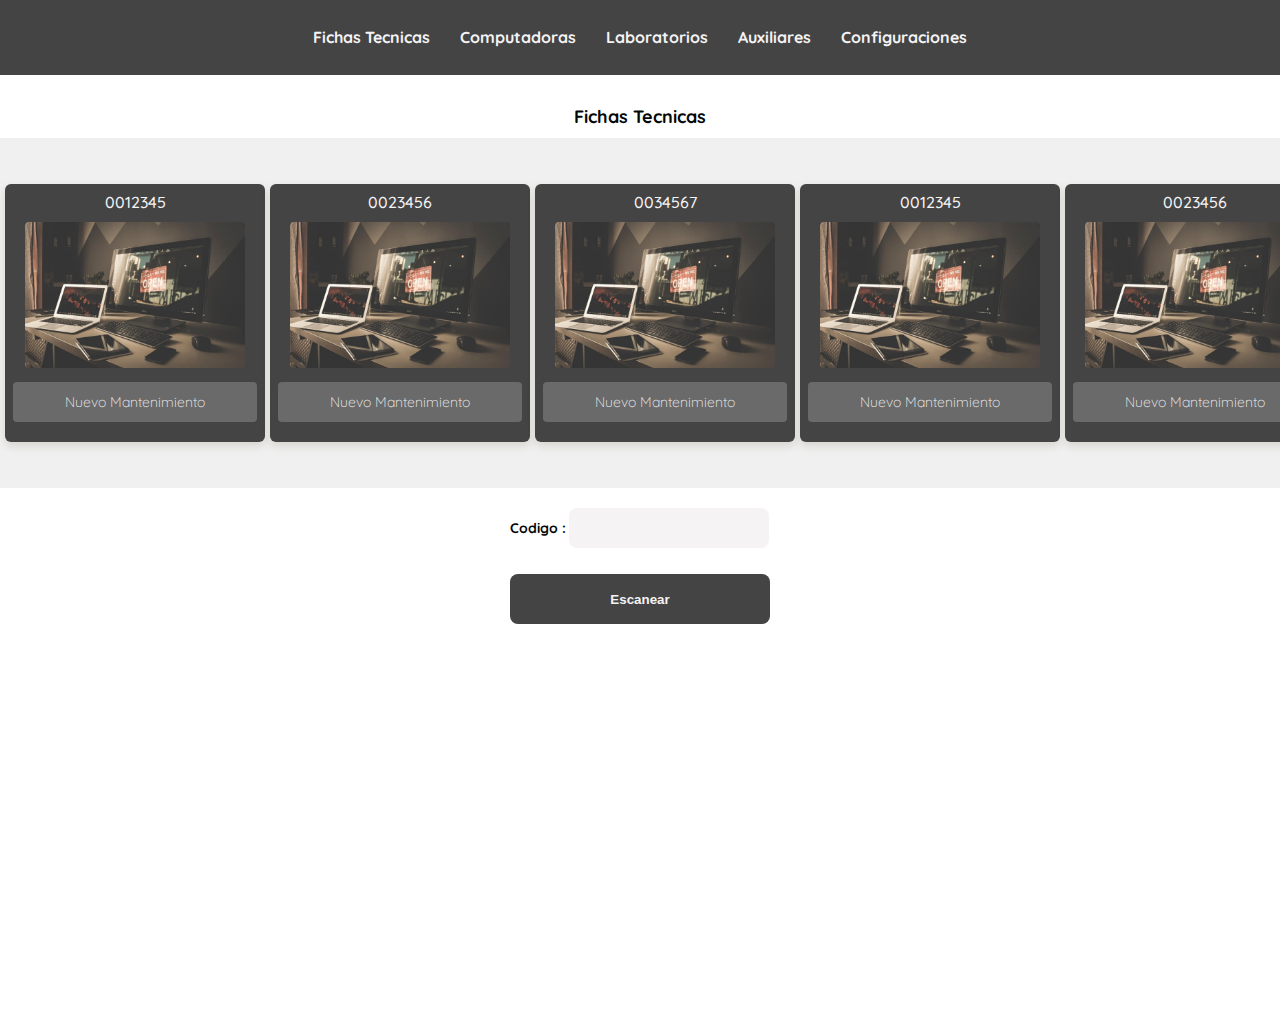
==== computers.html @ 14c87fcf "mejorando el menu" ====
<!DOCTYPE html>
<html lang="en">
<head>
    <meta charset="UTF-8">
    <meta http-equiv="X-UA-Compatible" content="IE=edge">
    <meta name="viewport" content="width=device-width, initial-scale=1.0">
    <title>Document</title>
    <link rel="preconnect" href="https://fonts.googleapis.com">
    <link rel="preconnect" href="https://fonts.gstatic.com" crossorigin>
    <link href="https://fonts.googleapis.com/css2?family=Quicksand:wght@300;500;700&display=swap" rel="stylesheet">
    <link rel="stylesheet" href="https://use.fontawesome.com/releases/v5.15.4/css/all.css" integrity="sha384-DyZ88mC6Up2uqS4h/KRgHuoeGwBcD4Ng9SiP4dIRy0EXTlnuz47vAwmeGwVChigm" crossorigin="anonymous"/>
    <link rel="stylesheet" href="./style.css">
</head>
<body class="search--ficha--body">
    <header class="search--ficha--header">
        <h2>Fichas Tecnicas</h2>
        <i class="fas fa-ellipsis-v search--ficha--i--menu" onclick="desplegar_menu()"></i>
        <nav class="search--ficha--nav" id="search--ficha--nav">
            <hr>
            <ul>
                <li><a href="search_ficha_tecnica.html"><i class="fas fa-clipboard icon"></i>Fichas Tecnicas</a></li>
                <li><a href="computers.html"><i class="fas fa-desktop icon"></i>Computadoras</a></li>
                <li><a href="#"><i class="fas fa-university icon"></i>Laboratorios</a></li>
                <li><a href="#"><i class="fas fa-user icon"></i>Auxiliares</a></li>
                <li><a href="settings.html"><i class="fas fa-cogs icon"></i>Configuraciones</a></li>
            </ul>
        </nav>
    </header>
    <main class="search--ficha--main">
        <section class="search--ficha--slider" id="search--ficha--slider">
            <article class="search--ficha--slider--article">
                <div class="search--ficha--slider--i--div" id="search--ficha--slider--i--div">
                    <i class="fas fa-times" onclick="cerrar()"></i>
                    <img src="./assets/img/qr.png" alt="imagen Qr">
                </div>
                <h3>0012345</h3>
                <i class="fas fa-qrcode search--ficha--slider--i" id="search--ficha--slider--i" onclick="desplegar_qr()"></i>
                <img class="img-computer" src="./assets/img/scomputer.jpg" alt="Imagen de la computadora">
                <button class="search--ficha--btn--primary--card"><a href="new_maintenance.html">Nuevo Mantenimiento</a></button>
            </article>
            <article class="search--ficha--slider--article">
                <div class="search--ficha--slider--i--div" id="search--ficha--slider--i--div2">
                    <i class="fas fa-times" onclick="cerrar2()"></i>
                    <img src="./assets/img/qr.png" alt="imagen Qr">
                </div>
                <h3>0023456</h3>
                <i class="fas fa-qrcode search--ficha--slider--i" id="search--ficha--slider--i2" onclick="desplegar_qr2()"></i>
                <img class="img-computer" src="./assets/img/scomputer.jpg" alt="Imagen de la computadora">
                <button class="search--ficha--btn--primary--card"><a href="new_maintenance.html">Nuevo Mantenimiento</a></button>
            </article>
            <article class="search--ficha--slider--article">
                <div class="search--ficha--slider--i--div" id="search--ficha--slider--i--div3">
                    <i class="fas fa-times" onclick="cerrar3()"></i>
                    <img src="./assets/img/qr.png" alt="imagen Qr">
                </div>
                <h3>0034567</h3>
                <i class="fas fa-qrcode search--ficha--slider--i" id="search--ficha--slider--i3" onclick="desplegar_qr3()"></i>
                <img class="img-computer" src="./assets/img/scomputer.jpg" alt="Imagen de la computadora">
                <button class="search--ficha--btn--primary--card"><a href="new_maintenance.html">Nuevo Mantenimiento</a></button>
            </article>
            <article class="search--ficha--slider--article">
                <div class="search--ficha--slider--i--div" id="search--ficha--slider--i--div">
                    <i class="fas fa-times" onclick="cerrar()"></i>
                    <img src="./assets/img/qr.png" alt="imagen Qr">
                </div>
                <h3>0012345</h3>
                <i class="fas fa-qrcode search--ficha--slider--i" id="search--ficha--slider--i" onclick="desplegar_qr()"></i>
                <img class="img-computer" src="./assets/img/scomputer.jpg" alt="Imagen de la computadora">
                <button class="search--ficha--btn--primary--card"><a href="new_maintenance.html">Nuevo Mantenimiento</a></button>
            </article>
            <article class="search--ficha--slider--article">
                <div class="search--ficha--slider--i--div" id="search--ficha--slider--i--div2">
                    <i class="fas fa-times" onclick="cerrar2()"></i>
                    <img src="./assets/img/qr.png" alt="imagen Qr">
                </div>
                <h3>0023456</h3>
                <i class="fas fa-qrcode search--ficha--slider--i" id="search--ficha--slider--i2" onclick="desplegar_qr2()"></i>
                <img class="img-computer" src="./assets/img/scomputer.jpg" alt="Imagen de la computadora">
                <button class="search--ficha--btn--primary--card"><a href="new_maintenance.html">Nuevo Mantenimiento</a></button>
            </article>
            <article class="search--ficha--slider--article">
                <div class="search--ficha--slider--i--div" id="search--ficha--slider--i--div3">
                    <i class="fas fa-times" onclick="cerrar3()"></i>
                    <img src="./assets/img/qr.png" alt="imagen Qr">
                </div>
                <h3>0034567</h3>
                <i class="fas fa-qrcode search--ficha--slider--i" id="search--ficha--slider--i3" onclick="desplegar_qr3()"></i>
                <img class="img-computer" src="./assets/img/scomputer.jpg" alt="Imagen de la computadora">
                <button class="search--ficha--btn--primary--card"><a href="new_maintenance.html">Nuevo Mantenimiento</a></button>
            </article>
        </section>
        <form action="">
            <div class="search--ficha--position">
                <label for="codigo">Codigo :</label>
                <input type="text" id="codigo" class="search--ficha--input--codigo">
                <i class="fas fa-search search--ficha--i--search"></i>
            </div>
            <input type="button" value="Escanear" class="search--ficha--btn--primary">
        </form>
    </main>
    <div class="search--ficha--color-opaco" id="search--ficha--color-opaco" onclick="desaparecer()"></div>
    <script src="./main.js"></script>
</body>
</html>
---- style.css ----
:root {
    /*Paleta de colores claros*/
    --white--l: #ffffff;
    --dark--gray--l: #746f6b;
    --light--gray--l: #c6c2b9;
    --text--input--field: #f5f3f4;
    --text--input--field2: #f7f7f7;
    --black--l: #030708;

    /*paleta de colores oscuro*/
    --white--d: #f8f8f8;
    --black--d: #080808;
    --light--gray--d: #6a6a6a;
    --dark--gray--d: #393939;


    /*Paleta de colores de Manjaro*/
    --green--m: #34be5b;
    --black--m: #111111;
    --light--gray--m: #8c8c8c;
    --white--m: #fcfefd;
    --dark--gray--m: #444444; 

    --sm: 14px;
    --md: 16px;
    --lg: 18px;
}

*{
    margin: 0;
    padding: 0;
    box-sizing: border-box;
}

html {
    font-size: 62.5%;
    font-family: 'Quicksand', sans-serif;
}

li {
    list-style: none;
}

a {
    text-decoration: none;
    color: var(--text--input--field);
}

/*index*/
.index--body {
    display: flex;
    flex-direction: column;
    justify-content: center;
    align-items: center;
    width: 100%;
    height: 100vh;
}

.index--logo {
    width: 250px;
    height: auto;
    margin-bottom: 40px;
}

.index--main{
    margin: 0 auto;
    padding: 20px;
}

.index--main .message{
    color: red;
    font-size: var(--sm);
    margin-bottom: 10px;
    text-align: center;
}

.index--main form {
    display: flex;
    flex-direction: column;
    margin: 0 auto;
    width: 260px;
    height: auto
}

.index--main form label {
    font-size: var(--sm);
    color: var(--black--l);
    font-weight: bold;
    margin-bottom: 4px;

}

.index--main form input {
    background-color: var(--text--input--field);
    font-size: var(md);
    border: none;
    border-radius: 8px;
    padding: 6px;
    height: 40px;
    margin-bottom: 12px;
}

.index--main .index--btn--primary {
    background-color: var(--dark--gray--m);
    color: var(--text--input--field);
    font-weight: bold;
    height: 50px;
    cursor: pointer;
    width: 100%;
    margin-top: 14px;
}


/*New--pass*/
.new--pass--body {
    display: flex;
    flex-direction: column;
    justify-content: center;
    align-items: center;
    width: 100%;
    height: 100vh;
}

.new--pass--logo {
    width: 250px;
    height: auto;
    margin-bottom: 5px;
}

.new--pass--main {    
    padding: 20px;
}

.new--pass--main--section--upper {
    text-align: center;
    margin-bottom: 30px;
}

.new--pass--main--section--upper h1 {
    font-size: var(--lg);
}

.new--pass--main--section--upper p {
    font-size: var(--sm);
    color: var(--dark--gray--l);
}

.new--pass--main--section--lower{
    margin: 0 auto;
    width: 260px;
    height: auto;
}

.new--pass--main--section--lower form {
    display: flex;
    flex-direction: column;
}

.new--pass--main--section--lower form label {
    font-size: var(--sm);
    color: var(--black--l);
    font-weight: bold;
    margin-bottom: 4px;

}

.new--pass--main--section--lower form input {
    background-color: var(--text--input--field);
    font-size: var(md);
    border: none;
    border-radius: 8px;
    padding: 6px;
    height: 40px;
    margin-bottom: 12px;
}

.new--pass--main--section--lower .new--pass--btn--primary {
    background-color: var(--dark--gray--m);
    color: var(--text--input--field);
    font-weight: bold;
    height: 50px;
    cursor: pointer;
    width: 100%;
    margin-top: 14px;
}

/* Search ficha*/

.search--ficha--body{
    position: relative;
    width: 100%;
    height: 100vh;
}

.search--ficha--color-opaco {
    background-color: rgba(8, 8, 8, 0.3);
    position: fixed;
    top: 0;
    left: 0;
    right: 0;
    bottom: 0vh;
    display: none;
}

.search--ficha--header {
    display: flex;
    justify-content: space-between;
    padding: 20px;
    background-color: var(--dark--gray--m);
    color: var(--text--input--field);
}

.search--ficha--i--menu {
    font-size: 30px;
}

.search--ficha--nav {
    display: none;
    font-size: var(--md);
    font-weight: bold;
    line-height: 45px;
    background-color: var(--dark--gray--m);
    border-radius: 15px 15px 0 0;
    position: fixed;
    left: 0;
    bottom: 0;
    padding-left: 30px;
    padding-right: 30px;
    padding-top: 20px;
    width: 100%;
    height: 45vh;
    z-index: 1;
}

.search--ficha--nav a {
    display: flex;
    width: 100%;

}

.search--ficha--nav .icon {
    display: flex;
    width: 15%;
    height: auto;
    justify-content: center;
    align-items: center;
}

hr {
    width: 35px;
    height: 5px;
    margin: 0 auto 10px auto;
    background-color: var(--text--input--field);
    border: none;
    border-radius: 5px;
}

.search--ficha--header h2 {
    align-self: center;
    font-size: var(--lg);
}

.search--ficha--main {
    display: flex;
    flex-direction: column;
    width: 100%;
    height: 100vh;
}

.search--ficha--slider {
    display: flex;
    width: 100%;
    height: auto;
    background-color: #f0f0f0;
    overflow-x: scroll;
    overscroll-behavior-x: contain;
    scroll-snap-type: x proximity;
    gap: 5px;
    margin-top: 10px;
    margin-bottom: 20px;
    padding-top: 20px;
    padding-bottom: 20px;
    padding-left: 5px;
}

.search--ficha--slider--article{
    position: relative;
    scroll-snap-align: center;
    background-color: var(--dark--gray--m);
    color: var(--text--input--field);
    width: 70%;
    height: auto;
    max-width: 300px;
    min-width: 260px;
    padding: 8px;
    margin: auto 0;
    border: 0;
    border-radius: 6px;
    box-shadow: 0 4px 8px rgba(89, 73, 38, 0.16);
}

.search--ficha--slider--article h3 {
    text-align: center;
    font-size: var(--md);
    font-weight: 500;
}

.search--ficha--slider--i--div{
    display: none;
    position: absolute;
    width: 100%;
    height: 100%;
    top: 0;
    right: 0;
    left: 0;
    bottom: 0;
    background-color: var(--dark--gray--m);
    border: 0;
    border-radius: 6px;
}


.search--ficha--slider--i--div i {
    float: right;
    font-size: 25px;
    margin: 8px 8px;
}

.search--ficha--slider--i {
    position: absolute;
    display: block;
    top: 0;
    right: 0;
    font-size: 20px;
    margin: 8px;
}
/*
.search--ficha--slider--i--div--b {
    display: block;
}

.prueba{
    display:  block !important;
}

.search--ficha--slider--i--c {
    display: none;
}
*/
.search--ficha--slider--i--div img{
    display: block;
    width: 75%;
    height: auto;
    margin-top: 35px;
    margin-left: 30px;
    margin-bottom: 25px;
    
}

.img-computer {
    display: block;
    margin: 10px auto 0;
    width: 90%;
    height: auto;
    border: 0;
    border-radius: 4px;
}

.search--ficha--btn--primary--card {
    font-size: var(--sm);
    border: none;
    border-radius: 4px;
    padding: 6px;
    height: 40px;
    margin-bottom: 12px;
    background-color: var(--light--gray--d);
    color: var(--text--input--field);
    font-family: 'Quicksand', sans-serif;
    font-weight: 300;
    cursor: pointer;
    width: 100%;
    margin-top: 14px;
}

.search--ficha--main form{
    margin: 0 auto;
    width: 260px;
    height: auto;
}

.search--ficha--position {
    position: relative;
}

.search--ficha--main form label {
    font-size: var(--sm);
    color: var(--black--l);
    font-weight: bold;
    margin-bottom: 4px;

}

.search--ficha--main form input {
    background-color: var(--text--input--field);
    font-size: var(md);
    border: none;
    border-radius: 8px;
    padding: 6px;
    height: 40px;
    margin-bottom: 12px;
}

.search--ficha--input--codigo {
    width: 77%;
}

.search--ficha--i--search {
    position: absolute;
    font-size: 20px;
    top: 10px;
    right: 10px;

}

.search--ficha--main .search--ficha--btn--primary {
    background-color: var(--dark--gray--m);
    color: var(--text--input--field);
    font-weight: bold;
    height: 50px;
    cursor: pointer;
    width: 100%;
    margin-top: 14px;
}

/*new_maintenance*/


.new--maintenance--header{
    position: absolute;
    bottom: 0;
    width: 100%;
    height: auto;
    background-color: var(--dark--gray--m);
}

.new--maintenance--movile{
    display: flex;
    justify-content: space-around;
    align-items: center;
    height: 50px;
}

.new--maintenance--desktop {
    display: none;
}

.menu--menu--home{
    font-size: 15px;
    color: var(--text--input--field);
}

.new--maintenance--movile li a i {
    font-size: 20px;
}

.menu--home { 
    position: absolute;
    display: none;
    flex-direction: column;
    justify-content: space-between;
    right: 10px;
    bottom: 50px;
    width: 50px;
    height: 200px;
    z-index: 3;
}

.menu--home li {
    width: 100%;
    height: 20%;   
}

.menu--home li a {
    display: inline-block;
    width: 100%;
    height: 100%;
}

.menu--home .icon {
    display: flex;
    font-size: 25px;
    justify-content: center;
    align-items: center;
    width: 100%;
    height: 100%;
    color: var(--dark--gray--d);
}

.new--maintenance--main {
    position: relative;
    display: flex;
    flex-direction: column;
    align-items: center;
    width: 100%;
    height: 74vh;
    z-index: 1;
}

.new--maintenance--container {
    width: 100%;
    height: 100%;
    padding: 5%;
    overflow-y: scroll;
}

.new--maintenance--btn--primary--guardar {
    position: absolute;
    bottom: -25px;
    background-color: var(--dark--gray--m);
    color: var(--text--input--field);
    width: 70%;
    height: 50px;
    cursor: pointer;
    border: none;
    border-radius: 8px;
    padding: 10px;
    font-family: 'Quicksand', sans-serif;
    font-weight: bold;
    font-size: var(--sm);
}

.new--maintenance--container section {
    width: 100%;
    height: auto;
    margin-left: auto;
    margin-right: auto;
}

.new--maintenance--container h2 {
    text-align: center;
    margin-top: 20px;
    margin-bottom: 20px;
}

.new--maintenance--container section label {
    display: inline-block;
    font-size: var(--sm);
    color: var(--black--l);
    font-weight: bold;
    margin-top: 10px;
    width: 100%;
    text-align: start;
}

.new--maintenance--main section input {
    background-color: var(--text--input--field);
    font-size: var(md);
    border: none;
    border-radius: 8px;
    padding: 6px;
    width: 100%;
    height: 40px;
    margin-bottom: 12px;
}

.logico {
    margin-bottom: 25px;
}

.new--maintenance--btn--primary {
    display: flex;
    justify-content: space-between;
    align-items: center;
    background-color: #f0f0f0;
    color: var(--dark--gray--d);
    width: 100%;
    height: 50px;
    cursor: pointer;
    border: none;
    border-radius: 4px;
    padding: 20px;
    font-family: 'Quicksand', sans-serif;
    font-weight: bold;
    font-size: var(--sm);
    margin-bottom: 1px;
}

.cambio {
    background-color: #444444;
    color: #f5f3f4;
}

.cambio--icon--circle {
    display: none !important;
}

.cambio--icon--check{
    display: block !important; 
}

.check--circle--i {
    display: none;
}

.circle--i {
    display: block;
    color: #c6c2b9;
}

/*record*/


.record-main {
    display: flex;
    flex-direction: column;
    align-items: center;
    justify-content: center;
}

.record--section {
    width: 90%;
    margin-bottom: 50px;
}

.record--btn--primary {
    display: flex;
    justify-content: space-between;
    align-items: center;
    background-color: #f0f0f0;
    color: var(--dark--gray--d);
    width: 100%;
    height: 50px;
    cursor: pointer;
    border: none;
    border-radius: 4px;
    padding: 20px;
    font-family: 'Quicksand', sans-serif;
    font-weight: bold;
    font-size: var(--sm);
    margin-bottom: 1px;
}

.record-main section h2 {
    text-align: center;
    margin-top: 20px;
    margin-bottom: 20px;
}

.record-main section label {
    display: inline-block;
    font-size: var(--sm);
    color: var(--black--l);
    font-weight: bold;
    margin-top: 10px;
    width: 100%;
    text-align: start;
}

.pdfview {
    display: none;
    width: 90%;
    height: auto;
    border-radius: 8px;
    margin-bottom: 100px;
}

.generate--pdf a {
    color: var(--dark--gray--d);
    width: 100%;
}

.record--detalle--de--mantenimiento {
    display: none;
}

/*helpers*/

.search--ficha--slider--article--helpers{
    position: relative;
    scroll-snap-align: center;
    background-color: var(--dark--gray--m);
    color: var(--text--input--field);
    width: 70%;
    height: auto;
    max-width: 300px;
    min-width: 260px;
    padding: 8px;
    margin: auto 0;
    border: 0;
    border-radius: 6px;
    box-shadow: 0 4px 8px rgba(89, 73, 38, 0.16);
}

.search--ficha--slider--article--helpers h3{
    display: inline;
    font-size: var(--md);
}

.perfil {
    display: block;
    margin: 10px auto 0;
    width: 90%;
    height: auto;
    border: 0;
    border-radius: 50%;
}

.info{
    float: right;
    font-size: 25px;
    margin: 0;
}


/*settings*/
.settings--main {
    display: flex;
    flex-direction: column;
    justify-content: center;
    align-items: center;
    width: 100%;
    height: 100vh;
}

.settings--section {
    display: flex;
    justify-content: center;
    align-items: center;
    width: 90%;
    height: 200px;
    padding-left: 70px;
    padding-right: 70px;
}

.settings--section--div {
    display: flex;
    flex-direction: column;
    justify-content: space-around;
    align-items: center;
    width: 90%;
}

.settings--section--div--right {
    position: relative;
}

.settings--section--buttons {
    border: none;
    border-radius: 50%;
    padding: 6px;
    width: 60px;
    height: 60px;
    background-color: var(--light--gray--d);
    color: var(--text--input--field);
    cursor: pointer;

}

.settings--section--div label{
    font-size: var(--sm);
    color: var(--dark--gray--d);
    margin-left: 5px;
    margin-right: 5px;
}

.sub--buttons {
    position: absolute;
    display: flex;
    flex-direction: column;
    justify-content: space-between;
    align-items: flex-end;
    right: -50px;
    width: 100px;
    height: 170px;
}

.settings--section--buttons--mantenimiento {
    width: 50px;
    height: 50px;
    border: none;
    border-radius: 50%;
    background-color: var(--light--gray--d);
    color: var(--text--input--field);
    cursor: pointer;
}

.down--button,
.up--button {
    margin-right: 20px;
}



@media (min-width: 600px) {

    /*Search_ficha_tecnica*/

    .search--ficha--i--menu {
        display: none;
    }

    hr {
        display: none;
    }

    .search--ficha--header {
        display: flex;
        flex-direction: column;
        background-color: #ffffff;
        padding: 0;
    }

    .search--ficha--header h2{
        order: 1;
        color: var(--black--l);
        margin-top: 30px;
    }

    .search--ficha--nav{
        display: block;
        background-color: var(--dark--gray--m);
        font-size: var(--md);
        font-weight: bold;
        color: var(--white--l);
        position: static;
        border-radius: 0 0 0 0 ;
        width: 100%;
        height: auto;
        padding: 0;
    }

    .search--ficha--nav .icon{
        display: none;
    }

    .search--ficha--header nav ul {
        display: flex;
        justify-content: center;
    }

    .search--ficha--header nav ul li {
        margin: 15px;
    }

    .search--ficha--slider {
        width: 100%;
        height: 350px;
    }
    
    .search--ficha--slider article {
        width: 250px;
        height: auto;
    }

    .search--ficha--slider--i--div img{
        margin-top: 4rem;
        margin-left: 3rem;
    }

    /*New_manteinance*/

    .new--maintenance--body {
        display: grid;
        grid-template-columns: 0.6fr 3.4fr;
    }

    .new--maintenance--header{
        position: static;
    }

    .new--maintenance--header nav {
        height: 100%;
    }

    .new--maintenance--desktop {
        display: block;
        height: 50vh;
        padding-top: 20px;
        padding-left: 20px;
        padding-right: 10px;
    }

    .new--maintenance--desktop li{
        margin-top: 20px;
        
    }

    .new--maintenance--desktop li a {
        font-size: var(--lg);
    }

    .new--maintenance--movile {
        display: none;
    }

    .new--maintenance--main {
        width: 100%;
        height: 100%;
    }

    .new--maintenance--container {
        display: grid;
        grid-template-columns: 1fr 1fr 1fr;
        gap: 10px;
        padding: 20px;
        overflow: hidden;
    }

    .new--maintenance--container section h2 {
        margin-top: 10px;
    }

    .new--maintenance--btn--primary--guardar {
        position: fixed;
        right: 10px;
        bottom: 10px;
        width: 200px;
    }

    /*Record*/
    .record--body {
        display: grid;
        grid-template-columns: 0.6fr 3.4fr;
        gap: 15px;
    }
    
    .record-main {
        display: grid;
        grid-template-columns: 0.6fr 2.4fr;
        align-self: flex-start;
        align-items: flex-start;
        gap: 15px;
    }

    .record--section{
        width: 100%;
    }

    .pdfview {
        margin-top: 20px;
        display: block;
        width: 98%;
        height: 100vh;
        border-radius: 20px;
    }

    .record--detalle--de--mantenimiento {
        display: grid;
        grid-template-columns: 1fr 1fr 1fr;
        padding: 20px;
        gap: 15px;
        width: 100%;
        display: none;
    }
    
    .record--detalle--de--mantenimiento h2 {
        text-align: center;
        margin-top: 20px;
        margin-bottom: 20px;
    }
    
    .record--detalle--de--mantenimiento label {
        display: inline-block;
        font-size: var(--sm);
        color: var(--black--l);
        font-weight: bold;
        margin-top: 10px;
        width: 100%;
        text-align: start;
    }
    
    .record--label--input--detail {
        font-size: var(md);
        border: none;
        border-bottom: 1px solid var(--dark--gray--d);
        padding: 6px;
        width: 100%;
        height: 40px;
        margin-bottom: 15px;
    }

    .record--btn--primary--detail {
        display: flex;
        justify-content: space-between;
        align-items: center;
        color: var(--dark--gray--d);
        width: 100%;
        height: auto;
        border: none;
        border-bottom: 1px solid var(--dark--gray--d);
        font-family: 'Quicksand', sans-serif;
        font-weight: 500;
        font-size: var(--sm);
        margin-bottom: 15px;
        background-color: white;
    }

    /*setting*/
    .settings--section {
        width: 40%;
    }
}
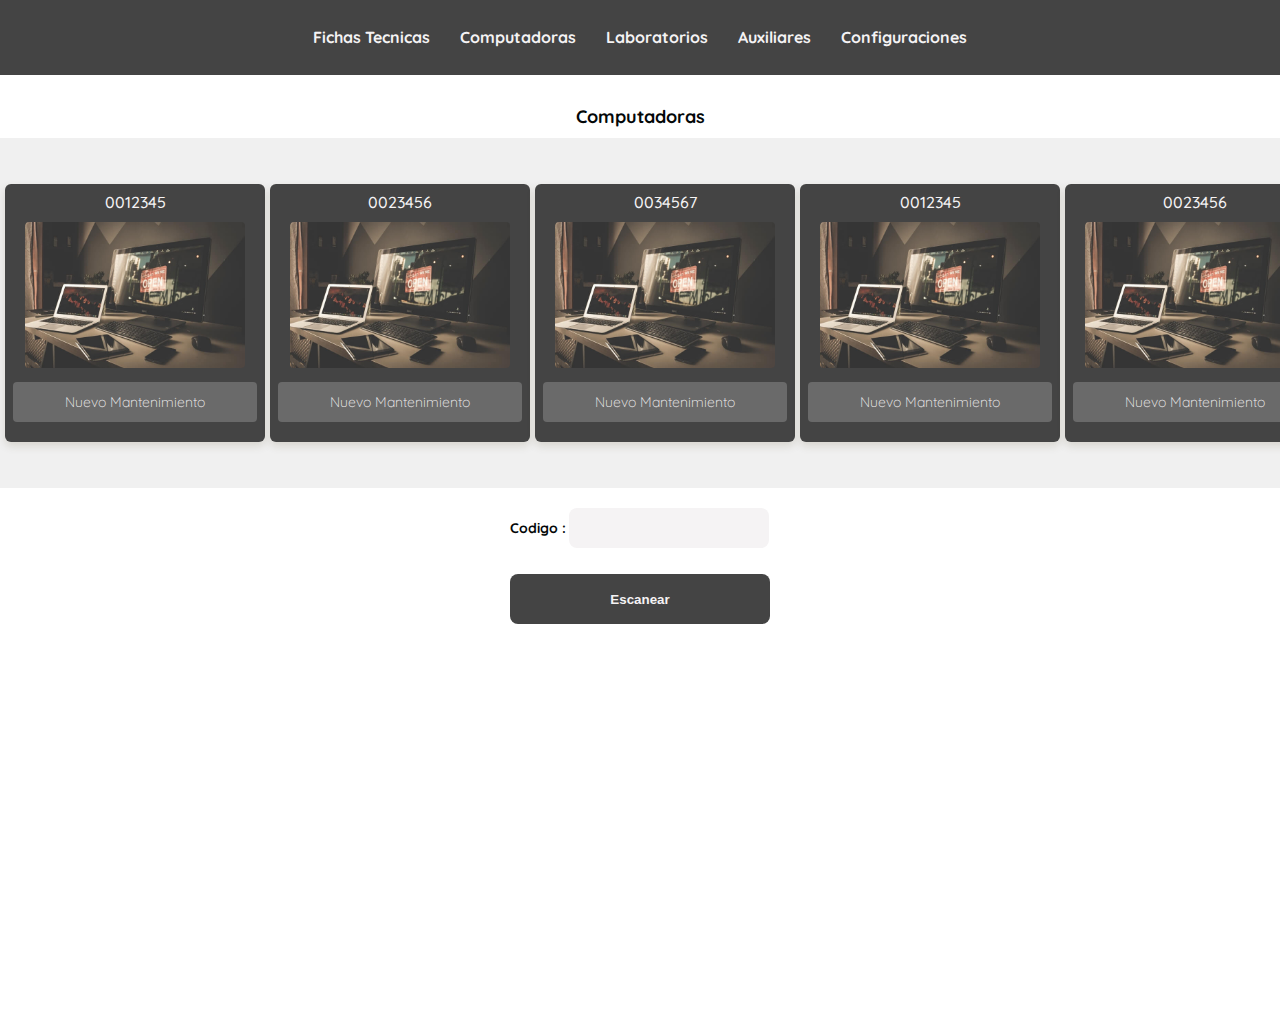
==== commit 97da1424: "mejorando el menu3" ====
--- a/computers.html
+++ b/computers.html
@@ -13,15 +13,15 @@
 </head>
 <body class="search--ficha--body">
     <header class="search--ficha--header">
-        <h2>Fichas Tecnicas</h2>
+        <h2>Computadoras</h2>
         <i class="fas fa-ellipsis-v search--ficha--i--menu" onclick="desplegar_menu()"></i>
         <nav class="search--ficha--nav" id="search--ficha--nav">
             <hr>
             <ul>
                 <li><a href="search_ficha_tecnica.html"><i class="fas fa-clipboard icon"></i>Fichas Tecnicas</a></li>
                 <li><a href="computers.html"><i class="fas fa-desktop icon"></i>Computadoras</a></li>
-                <li><a href="#"><i class="fas fa-university icon"></i>Laboratorios</a></li>
-                <li><a href="#"><i class="fas fa-user icon"></i>Auxiliares</a></li>
+                <li><a href="laboratories.html"><i class="fas fa-university icon"></i>Laboratorios</a></li>
+                <li><a href="helpers.html"><i class="fas fa-user icon"></i>Auxiliares</a></li>
                 <li><a href="settings.html"><i class="fas fa-cogs icon"></i>Configuraciones</a></li>
             </ul>
         </nav>
--- a/style.css
+++ b/style.css
@@ -463,6 +463,10 @@
     font-size: 20px;
 }
 
+.new--maintenance--movile li i {
+    font-size: 20px;
+}
+
 .menu--home { 
     position: absolute;
     display: none;
@@ -787,6 +791,10 @@
 .down--button,
 .up--button {
     margin-right: 20px;
+}
+
+.icon--setting {
+    font-size: 20px;
 }
 
 
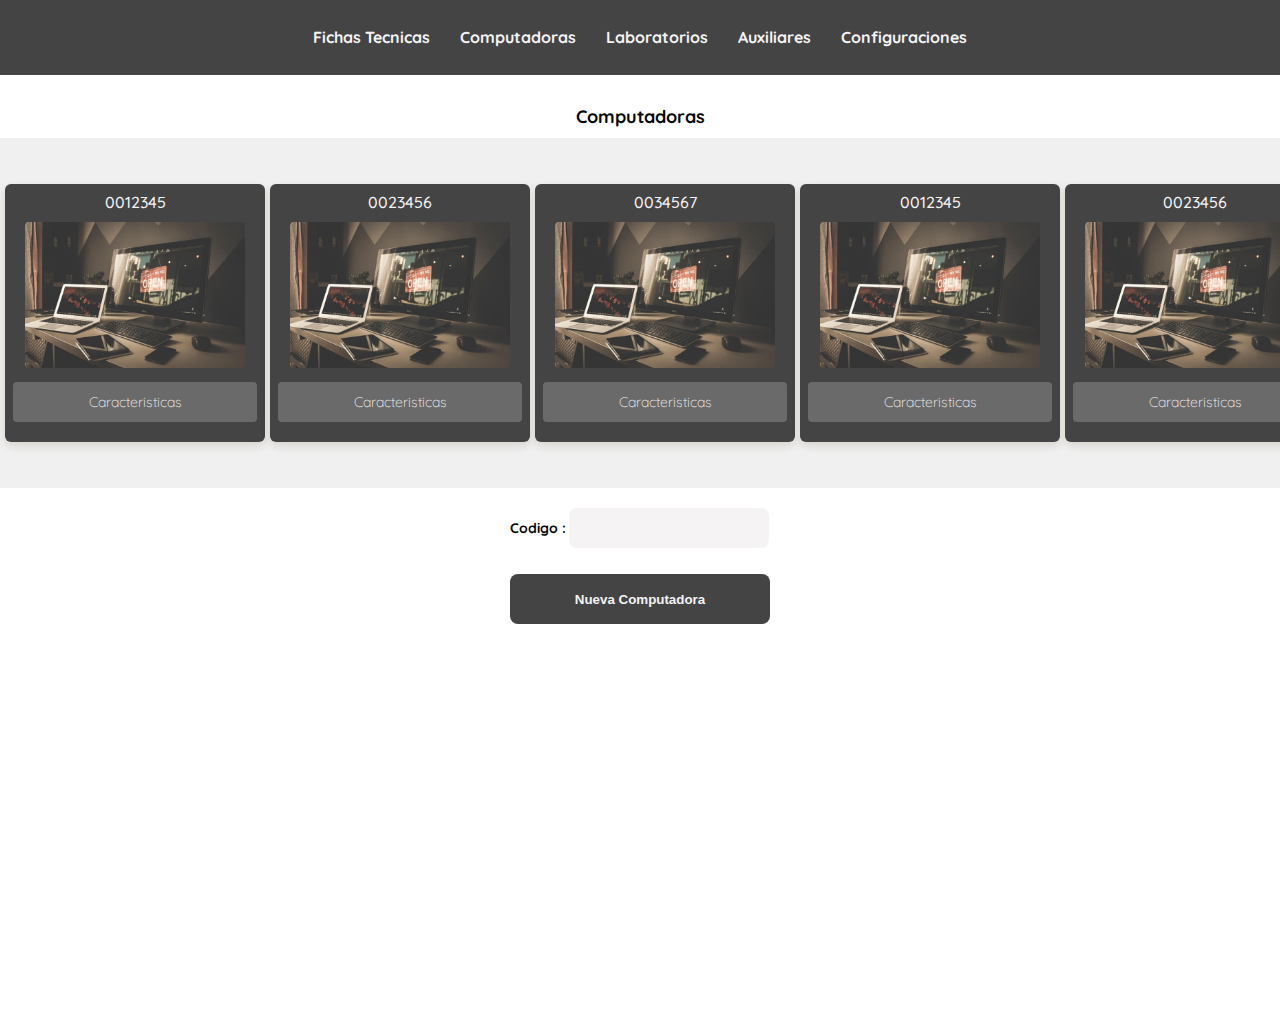
==== commit 74525601: "mejorando el menu4" ====
--- a/computers.html
+++ b/computers.html
@@ -36,7 +36,7 @@
                 <h3>0012345</h3>
                 <i class="fas fa-qrcode search--ficha--slider--i" id="search--ficha--slider--i" onclick="desplegar_qr()"></i>
                 <img class="img-computer" src="./assets/img/scomputer.jpg" alt="Imagen de la computadora">
-                <button class="search--ficha--btn--primary--card"><a href="new_maintenance.html">Nuevo Mantenimiento</a></button>
+                <button class="search--ficha--btn--primary--card"><a href="caracteristicas.html">Caracteristicas</a></button>
             </article>
             <article class="search--ficha--slider--article">
                 <div class="search--ficha--slider--i--div" id="search--ficha--slider--i--div2">
@@ -46,7 +46,7 @@
                 <h3>0023456</h3>
                 <i class="fas fa-qrcode search--ficha--slider--i" id="search--ficha--slider--i2" onclick="desplegar_qr2()"></i>
                 <img class="img-computer" src="./assets/img/scomputer.jpg" alt="Imagen de la computadora">
-                <button class="search--ficha--btn--primary--card"><a href="new_maintenance.html">Nuevo Mantenimiento</a></button>
+                <button class="search--ficha--btn--primary--card"><a href="new_maintenance.html">Caracteristicas</a></button>
             </article>
             <article class="search--ficha--slider--article">
                 <div class="search--ficha--slider--i--div" id="search--ficha--slider--i--div3">
@@ -56,7 +56,7 @@
                 <h3>0034567</h3>
                 <i class="fas fa-qrcode search--ficha--slider--i" id="search--ficha--slider--i3" onclick="desplegar_qr3()"></i>
                 <img class="img-computer" src="./assets/img/scomputer.jpg" alt="Imagen de la computadora">
-                <button class="search--ficha--btn--primary--card"><a href="new_maintenance.html">Nuevo Mantenimiento</a></button>
+                <button class="search--ficha--btn--primary--card"><a href="new_maintenance.html">Caracteristicas</a></button>
             </article>
             <article class="search--ficha--slider--article">
                 <div class="search--ficha--slider--i--div" id="search--ficha--slider--i--div">
@@ -66,7 +66,7 @@
                 <h3>0012345</h3>
                 <i class="fas fa-qrcode search--ficha--slider--i" id="search--ficha--slider--i" onclick="desplegar_qr()"></i>
                 <img class="img-computer" src="./assets/img/scomputer.jpg" alt="Imagen de la computadora">
-                <button class="search--ficha--btn--primary--card"><a href="new_maintenance.html">Nuevo Mantenimiento</a></button>
+                <button class="search--ficha--btn--primary--card"><a href="new_maintenance.html">Caracteristicas</a></button>
             </article>
             <article class="search--ficha--slider--article">
                 <div class="search--ficha--slider--i--div" id="search--ficha--slider--i--div2">
@@ -76,7 +76,7 @@
                 <h3>0023456</h3>
                 <i class="fas fa-qrcode search--ficha--slider--i" id="search--ficha--slider--i2" onclick="desplegar_qr2()"></i>
                 <img class="img-computer" src="./assets/img/scomputer.jpg" alt="Imagen de la computadora">
-                <button class="search--ficha--btn--primary--card"><a href="new_maintenance.html">Nuevo Mantenimiento</a></button>
+                <button class="search--ficha--btn--primary--card"><a href="new_maintenance.html">Caracteristicas</a></button>
             </article>
             <article class="search--ficha--slider--article">
                 <div class="search--ficha--slider--i--div" id="search--ficha--slider--i--div3">
@@ -86,7 +86,7 @@
                 <h3>0034567</h3>
                 <i class="fas fa-qrcode search--ficha--slider--i" id="search--ficha--slider--i3" onclick="desplegar_qr3()"></i>
                 <img class="img-computer" src="./assets/img/scomputer.jpg" alt="Imagen de la computadora">
-                <button class="search--ficha--btn--primary--card"><a href="new_maintenance.html">Nuevo Mantenimiento</a></button>
+                <button class="search--ficha--btn--primary--card"><a href="new_maintenance.html">Caracteristicas</a></button>
             </article>
         </section>
         <form action="">
@@ -95,7 +95,7 @@
                 <input type="text" id="codigo" class="search--ficha--input--codigo">
                 <i class="fas fa-search search--ficha--i--search"></i>
             </div>
-            <input type="button" value="Escanear" class="search--ficha--btn--primary">
+            <input type="button" value="Nueva Computadora" class="search--ficha--btn--primary">
         </form>
     </main>
     <div class="search--ficha--color-opaco" id="search--ficha--color-opaco" onclick="desaparecer()"></div>
--- a/style.css
+++ b/style.css
@@ -676,6 +676,71 @@
 .record--detalle--de--mantenimiento {
     display: none;
 }
+
+/*caracteristicas*/
+.caracteristicas--header {
+    position: fixed;
+    bottom: 0;
+}
+.caracteristicas--main {
+    display: flex;
+    flex-direction: column;
+    justify-content: center;
+    align-items: center;
+    margin: 0 auto;
+    width: 90%;
+    height: auto;
+}
+
+.caracteristicas--main h2 {
+    margin: 20px 10px 10px 10px;
+}
+
+.caracteristicas--main h3 {
+    margin-top: 20px;
+    font-size: var(--md);
+}
+
+.caractersiticas--article {
+    height: 205px;
+}
+
+.caractersiticas--article h3{
+    margin-top: 0;
+}
+.caracteristicas--box--title {
+    display: flex;
+    align-items: center;
+    color: var(--dark--gray--d);
+    width: 100%;
+    height: 50px;
+    border: none;
+    border-bottom: 1px solid var(--light--gray--l);
+    padding: 10px;
+    font-family: 'Quicksand', sans-serif;
+    font-weight: bold;
+    font-size: var(--sm);
+}
+
+.caracteristicas--box {
+    display: flex;
+    flex-direction: row;
+    align-items: center;
+    color: var(--dark--gray--d);
+    width: 100%;
+    height: 50px;
+    border: none;
+    border-bottom: 1px solid var(--light--gray--l);
+    padding: 10px;
+    font-family: 'Quicksand', sans-serif;
+    font-weight: bold;
+    font-size: var(--sm);
+}
+
+.caracteristicas--box div {
+    width: 50%;
+}
+
 
 /*helpers*/
 
@@ -923,6 +988,16 @@
         right: 10px;
         bottom: 10px;
         width: 200px;
+    }
+
+    /*caractersiticas*/
+    .caractersiticas--body {
+        display: grid;
+        grid-template-columns: 0.6fr 3.4fr;
+    }
+
+    .caracteristicas--main h2 {
+        font-size: var(--lg);
     }
 
     /*Record*/
